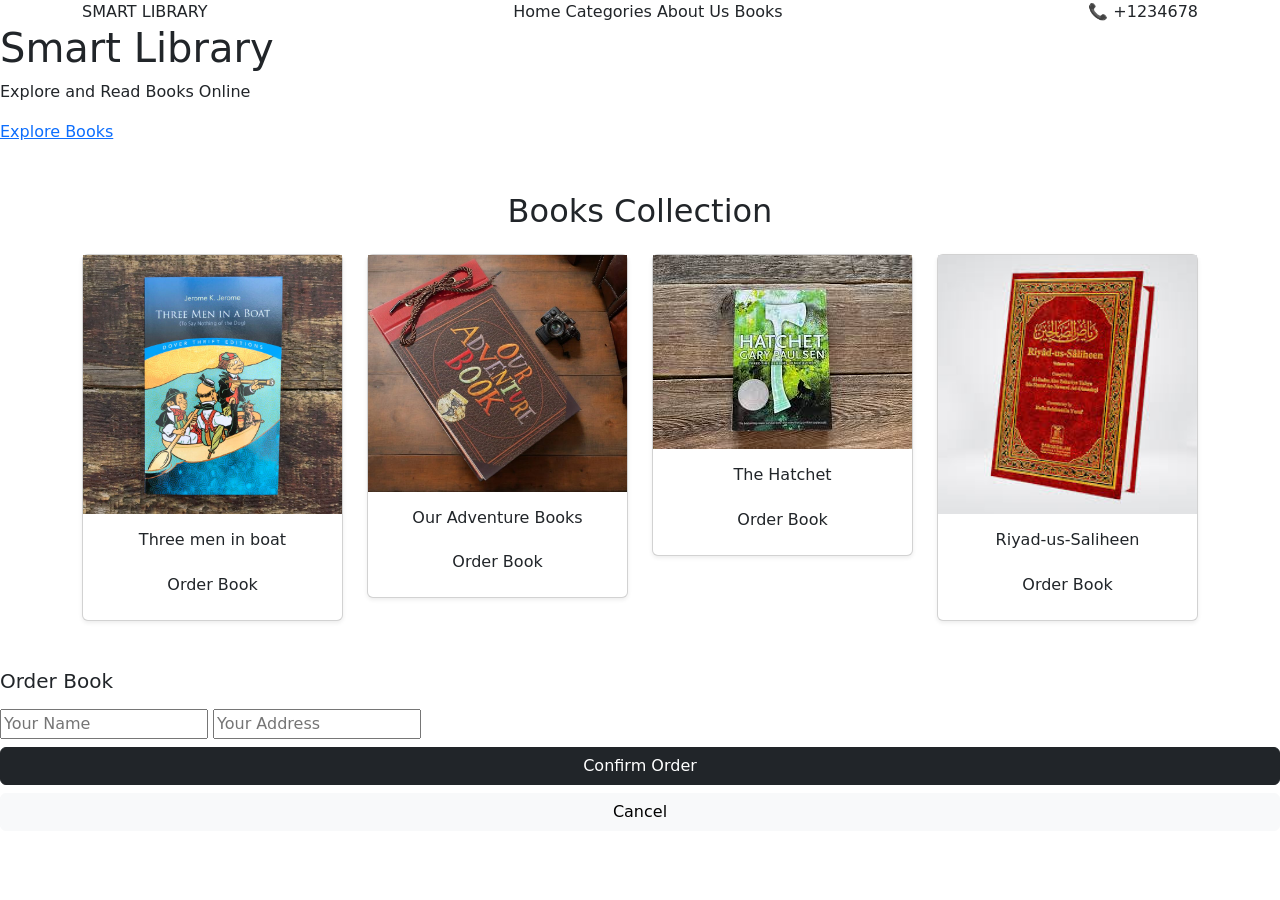
==== website/index.html @ dca315fd "add" ====
<!DOCTYPE html>
<html lang="en">
<head>
<meta charset="UTF-8">
<meta name="viewport" content="width=device-width, initial-scale=1.0">
<title>Smart Library</title>
<link href="https://cdn.jsdelivr.net/npm/bootstrap@5.3.0/dist/css/bootstrap.min.css" rel="stylesheet">
<link rel="stylesheet" href="styles.css">
</head>
<body>
<div class="top-navbar">
    <div class="container d-flex justify-content-between align-items-center">
        <div class="logo">SMART LIBRARY</div>
        <div>
            <a href="#" class="nav-link d-inline">Home</a>
            <a href="categories.html" class="nav-link d-inline">Categories</a>
            <a href="about.html" class="nav-link d-inline">About Us</a>
            <a href="#books" class="nav-link d-inline">Books</a>
        </div>
        <div>📞 +1234678</div>
    </div>
</div>
<section class="hero">
    <div class="hero-content">
        <h1>Smart Library</h1>
        <p>Explore and Read Books Online</p>
        <a href="#books" class="btn-custom">Explore Books</a>
    </div>
</section>
<section id="books" class="py-5">
    <div class="container">
        <h2 class="text-center mb-4">Books Collection</h2>
        <div class="row g-4">
            <div class="col-12 col-sm-6 col-md-4 col-lg-3">
                <div class="card book-card shadow-sm">
                    <img src="images/book1.jpg" alt="Book Image">
                    <div class="card-body text-center">
                        <h6>Three men in boat</h6>
                        <button class="btn btn-order mt-2" onclick="openOrder('Comedy Book')">Order Book</button>
                    </div>
                </div>
            </div>
            <div class="col-12 col-sm-6 col-md-4 col-lg-3">
                <div class="card book-card shadow-sm">
                    <img src="images/book2.jpg" alt="Book Image">
                    <div class="card-body text-center">
                        <h6>Our Adventure Books</h6>
                        <button class="btn btn-order mt-2" onclick="openOrder('Adventure Book')">Order Book</button>
                    </div>
                </div>
            </div>
            <div class="col-12 col-sm-6 col-md-4 col-lg-3">
                <div class="card book-card shadow-sm">
                    <img src="images/book3.jpg" alt="Book Image">
                    <div class="card-body text-center">
                        <h6>The Hatchet</h6>
                        <button class="btn btn-order mt-2" onclick="openOrder('Fiction Book')">Order Book</button>
                    </div>
                </div>
            </div>
            <div class="col-12 col-sm-6 col-md-4 col-lg-3">
                <div class="card book-card shadow-sm">
                    <img src="images/book4.jpg" alt="Book Image">
                    <div class="card-body text-center">
                        <h6>Riyad-us-Saliheen</h6>
                        <button class="btn btn-order mt-2" onclick="openOrder('Islamic Book')">Order Book</button>
                    </div>
                </div>
            </div>

        </div>
    </div>
</section>
<div id="orderModal" class="modal-custom">
    <div class="modal-box">
        <h5>Order Book</h5>
        <p id="bookName"></p>
        <input type="text" id="name" placeholder="Your Name">
        <input type="text" id="address" placeholder="Your Address">
        <button class="btn btn-dark w-100 mt-2" onclick="placeOrder()">Confirm Order</button>
        <button class="btn btn-light w-100 mt-2" onclick="closeOrder()">Cancel</button>
    </div>
</div>
<script>
let selectedBook = "";
function openOrder(book) {
    selectedBook = book;
    document.getElementById("bookName").innerText = "Book: " + book;
    document.getElementById("orderModal").style.display = "flex";
}
function closeOrder() {
    document.getElementById("orderModal").style.display = "none";
}
function placeOrder() {
    let name = document.getElementById("name").value;
    let address = document.getElementById("address").value;
    if(name === "" || address === "") {
        alert("Please fill all fields");
        return;
    }
    alert("Order placed successfully for " + selectedBook);
    document.getElementById("orderModal").style.display = "none";
    document.getElementById("name").value = "";
    document.getElementById("address").value = "";
}
</script>
</body>
</html>
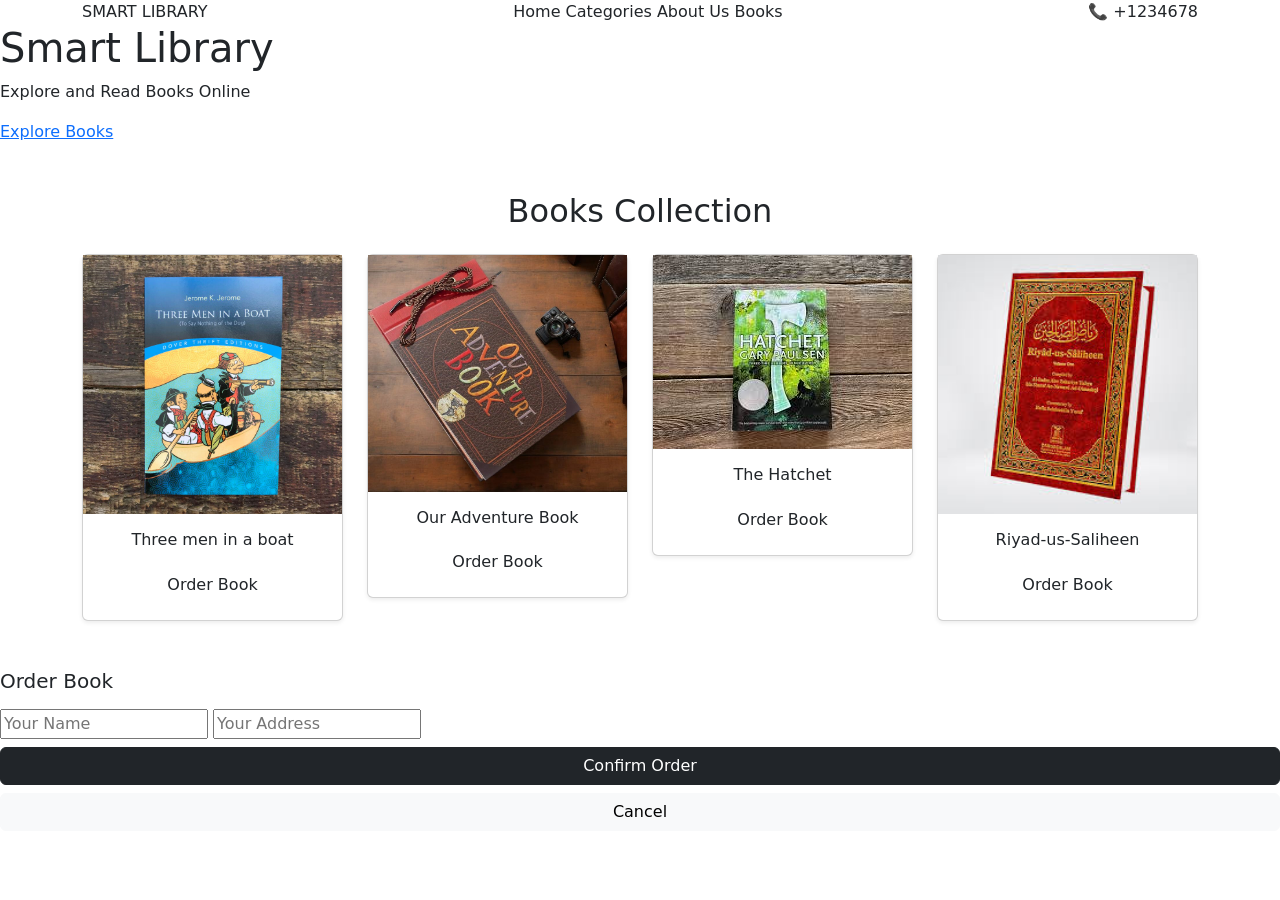
==== commit d9c1dad1: "add" ====
--- a/website/index.html
+++ b/website/index.html
@@ -35,7 +35,7 @@
                 <div class="card book-card shadow-sm">
                     <img src="images/book1.jpg" alt="Book Image">
                     <div class="card-body text-center">
-                        <h6>Three men in boat</h6>
+                        <h6>Three men in a boat</h6>
                         <button class="btn btn-order mt-2" onclick="openOrder('Comedy Book')">Order Book</button>
                     </div>
                 </div>
@@ -44,7 +44,7 @@
                 <div class="card book-card shadow-sm">
                     <img src="images/book2.jpg" alt="Book Image">
                     <div class="card-body text-center">
-                        <h6>Our Adventure Books</h6>
+                        <h6>Our Adventure Book</h6>
                         <button class="btn btn-order mt-2" onclick="openOrder('Adventure Book')">Order Book</button>
                     </div>
                 </div>
